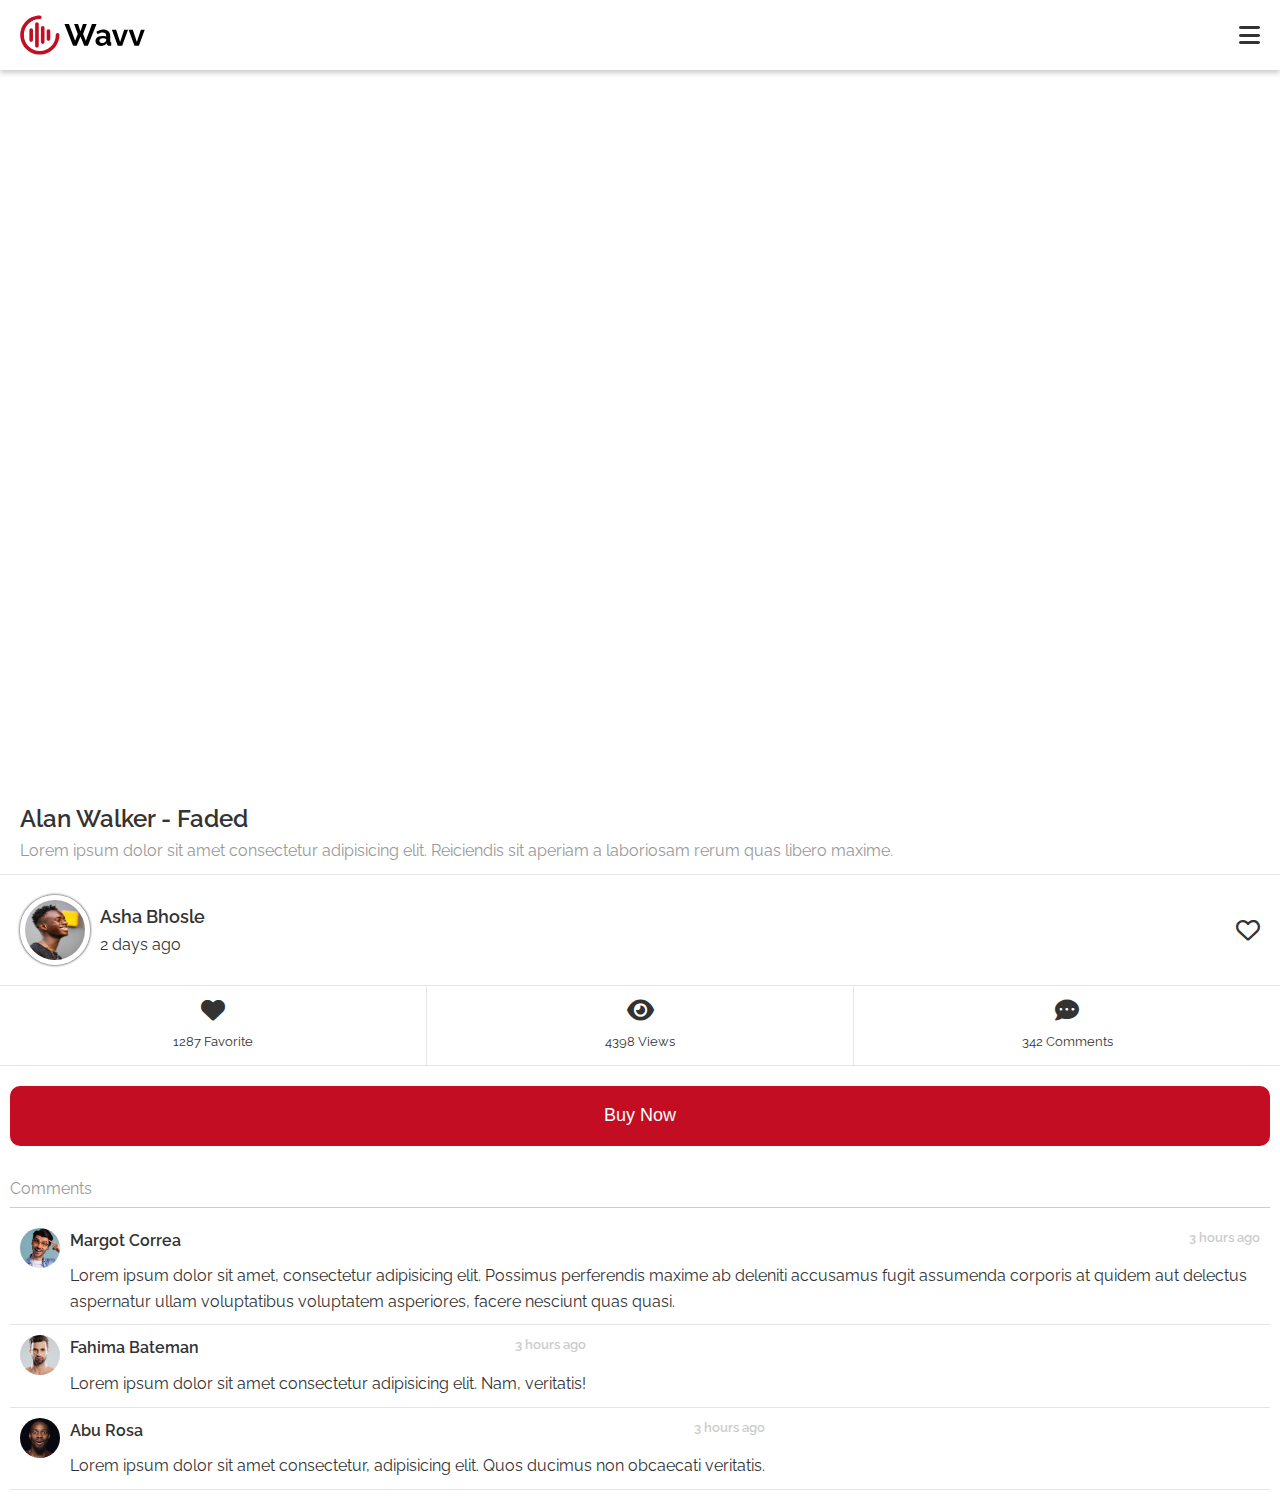
==== content.html @ 9b3d0d67 "add content page" ====
<!DOCTYPE html>
<html lang="en">
<head>
  <meta charset="UTF-8">
  <meta http-equiv="X-UA-Compatible" content="IE=edge">
  <meta name="viewport" content="width=device-width, initial-scale=1.0">
  <link rel="preconnect" href="https://fonts.googleapis.com">
  <link rel="preconnect" href="https://fonts.gstatic.com" crossorigin>
  <link href="https://fonts.googleapis.com/css2?family=Raleway:wght@400;700;900&display=swap" rel="stylesheet">
  <link rel="stylesheet" href="https://cdnjs.cloudflare.com/ajax/libs/font-awesome/6.1.1/css/all.min.css">
  <link rel="stylesheet" href="css/style.css">
  <link rel="icon" type="image/x-icon" href="favicon.svg">
  <title>Wavv - Demo Page</title>
</head>
<body>
  
  <header>
    <img src="img/logo.svg" alt="">
    <i class="fa-solid fa-bars"></i>
  </header>

  <div class="content-video">
    <iframe src="https://www.youtube.com/embed/CpJNJ5SI6Gs" title="YouTube video player" frameborder="0" allow="accelerometer; autoplay; clipboard-write; encrypted-media; gyroscope; picture-in-picture" allowfullscreen></iframe>
  </div>

  <main class="content">
    
    <div class="con-title">
      <h2>Alan Walker - Faded</h2>
      <p>Lorem ipsum dolor sit amet consectetur adipisicing elit. Reiciendis sit aperiam a laboriosam rerum quas libero maxime.</p>
    </div>

    <div class="con-user">
      <img src="img/head3.jpg" alt="">
      <div>
        <h3>Asha Bhosle</h3>
        <span>2 days ago</span>
      </div>
      <i class="fa-regular fa-heart"></i>
    </div>

    <ul class="con-btns">
      <li><a href="javascript:;">
        <i class="fa-solid fa-heart"></i>
        <b>1287 Favorite</b>
      </a>
    </li>
      <li><a href="javascript:;">
        <i class="fa-solid fa-eye"></i>
        <b>4398 Views</b>
      </a>
    </li>
      <li><a href="javascript:;">
        <i class="fa-solid fa-comment-dots"></i>
        <b>342 Comments</b>
      </a>
    </li>
    </ul>

    <button class="con-buy">Buy Now</button>

    <div class="comments"><!--comments-->

      <h2 class="block-title">Comments</h2>

      <!-- item block -->
      <div class="com-item">
        <img src="img/head1.jpg" alt="">
        <div>
          <h3>Margot Correa<span>3 hours ago</span></h3>
          <p>Lorem ipsum dolor sit amet, consectetur adipisicing elit. Possimus perferendis maxime ab deleniti accusamus fugit assumenda corporis at quidem aut delectus aspernatur ullam voluptatibus voluptatem asperiores, facere nesciunt quas quasi.</p>
        </div>
      </div>

      <div class="com-item">
        <img src="img/head2.jpg" alt="">
        <div>
          <h3>Fahima Bateman<span>3 hours ago</span></h3>
          <p>Lorem ipsum dolor sit amet consectetur adipisicing elit. Nam, veritatis!</p>
        </div>
      </div>

      <div class="com-item">
        <img src="img/head4.jpg" alt="">
        <div>
          <h3>Abu Rosa<span>3 hours ago</span></h3>
          <p>Lorem ipsum dolor sit amet consectetur, adipisicing elit. Quos ducimus non obcaecati veritatis.</p>
        </div>
      </div>


    </div><!--comments end-->

  </main>

</body>
</html>
---- css/style.css ----
@import url('reset.css');

body{
  font-family: 'Raleway', sans-serif;
  font-size: 16px;
  color: #333;
  line-height: 1.6;
}

*{
  box-sizing: border-box;
}

:root{
  --pri-color: #c30d22;
}

.block-title{
  color: #999;
  border-bottom: 1px solid #ccc;
  padding-bottom: 5px;
  margin-bottom: 10px;
}

.add-new{
  position: fixed;
  display: flex;
  align-items: center;
  justify-content: center;
  text-decoration: none;
  width: 60px;
  height: 60px;
  right: 30px;
  bottom: 50px;
  line-height: 1;
  font-size: 32px;
  z-index: 100;
  background-color: var(--pri-color);
  color: white;
  border-radius: 50%;
}

/* ------------------- Header ------------------- */
header{
  width: 100%;
  height: 70px;
  background-color: #fff;
  position: fixed;
  left: 0;
  top: 0;
  display: flex;
  justify-content: space-between;
  align-items: center;
  padding: 0 20px;
  box-shadow: 0 3px 5px rgba(0,0,0,.2);
  z-index: 9999;
}

header img{
  height: 40px;
}

header i{
  font-size: 24px;
}

/* ------------------- Main ------------------- */
main{
  padding: 10px;
  margin-top: 70px;
}

.event-ad{
  display: flex;
  flex-direction: column;
  justify-content: flex-end;
  height: 250px;
  position: relative;
  color: white;
  background-image: linear-gradient(rgba(0,0,0,.7), transparent), url(../img/event.jpg);
  background-size: cover;
  text-decoration: none;
  padding: 20px;
  margin-bottom: 20px;
}

.event-ad i{
  position: absolute;
  right: 20px;
  top: 20px;
  color: white;
  font-size: 24px;
  text-shadow: 0 0 3px black;
  opacity: .5;
}

.event-ad h3{
  font-size: 24px;
  font-weight: 600;
  text-shadow: 0 0 3px black;
}

.event-ad p{
  font-size: 13px;
}

/* ------------------- Top Albums ------------------- */
.top-albums{
  margin-bottom: 20px;
}

.top-albums ul{
  display: flex;
  flex-wrap: wrap;
  justify-content: space-between;
}

.top-albums li{
  flex-basis: calc(50% - 5px);
  margin-bottom: 10px;
}

.top-albums a{
  text-decoration: none;
  color: #333;
  display: flex;
  border: 1px solid #e5e5e5;
  padding: 5px;
  align-items: center;
  font-size: 13px;
}

.top-albums img{
  width: 20px;
  border-radius: 50%;
  margin-right: 10px;
}

.top-albums a:hover{
  background-color: var(--pri-color);
  color: white;
  border-color: var(--pri-color);
}

/* ------------------- List Items ------------------- */
.item{
  border: 1px solid #e5e5e5;
  border-radius: 10px;
  overflow: hidden;
  margin-bottom: 20px;
}

.item a{
  display: block;
  text-decoration: none;
  color: #333;
}

.item-cover{
  position: relative;
}

.item-cover i{
  position: absolute;
  font-size: 62px;
  color: var(--pri-color);
  left: 50%;
  top: 50%;
  transform: translate(-50%, -50%);
  text-shadow: 0 0 3px rgba(0,0,0,.5);
}

.item-cover img{
  display: block;
  width: 100%;
}

.item h2{
  margin: 10px;
  padding-bottom: 10px;
  font-size: 24px;
  font-weight: 600;
  border-bottom: 1px solid #e5e5e5;
}

.item-user{
  padding: 10px;
  display: flex;
  align-items: center;
}

.item-user img{
  width: 30px;
  border-radius: 50%;
  margin-right: 10px;
}

.item-user h3{
  font-weight: 600;
}

.item-user span{
  margin-left: auto;
  color: #ccc;
  font-size: 13px;
}

.item-des{
  padding: 10px;
}

.item-des p{
  color: #999;
}

/* ============================== Content Page =================================== */
.content{
  margin-top: 0;
  padding: 0;
}

.content-video{
  width: 100%;
  aspect-ratio: 16 / 9;
  margin-top: 70px;
}

.content-video iframe{
  display: block;
  width: 100%;
  height: 100%;
}

/* title */
.con-title{
  border-bottom: 1px solid #e5e5e5;
  padding: 10px 20px;
}

.con-title h2{
  font-size: 24px;
  font-weight: 600;
}

.con-title p{
  color: #999;
}

/* user */
.con-user{
  padding: 20px;
  display: flex;
  align-items: center;
  border-bottom: 1px solid #e5e5e5;
}

.con-user img{
  width: 60px;
  height: 60px;
  border-radius: 50%;
  margin-right: 10px;
  border: 5px solid white;
  box-shadow: 0 0 3px black;
  box-sizing: content-box;
}

.con-user h3{
  font-size: 18px;
  font-weight: 600;
}

.con-user span{
  line-height: 1;
}

.con-user i{
  margin-left: auto;
  font-size: 24px;
}

/* btn list */
.con-btns{
  display: flex;
  border-bottom: 1px solid #e5e5e5;
  height: 80px;
  margin-bottom: 20px;
}

.con-btns li{
  flex-basis: 0;
  flex-grow: 1;
  display: flex;
}

.con-btns li:not(:last-child){
  border-right: 1px solid #e5e5e5;
}

.con-btns a{
  flex-grow: 1;
  color: #333;
  text-decoration: none;
  display: flex;
  flex-direction: column;
  align-items: center;
  justify-content: center;
}

.con-btns i{
  font-size: 24px;
  margin-bottom: 10px;
}

.con-btns b{
  font-size: 13px;
}

/* buy button */
.con-buy{
  background-color: var(--pri-color);
  border: 0;
  color: white;
  font-size: 18px;
  border-radius: 10px;
  display: block;
  width: calc(100% - 20px);
  height: 60px;
  margin: 0 auto 20px;
}

/* Comments */
.comments{
  padding: 10px;
}

.com-item{
  display: flex;
  align-items: flex-start;
  border-bottom: 1px solid #e5e5e5;
  padding: 10px;
}

.com-item img{
  width: 40px;
  border-radius: 50%;
  margin-right: 10px;
}

.com-item div{}

.com-item h3{
  font-weight: 600;
  margin-bottom: 10px;
}

.com-item span{
  color: #ccc;
  font-size: 13px;
  float: right;
}

.com-item p{}
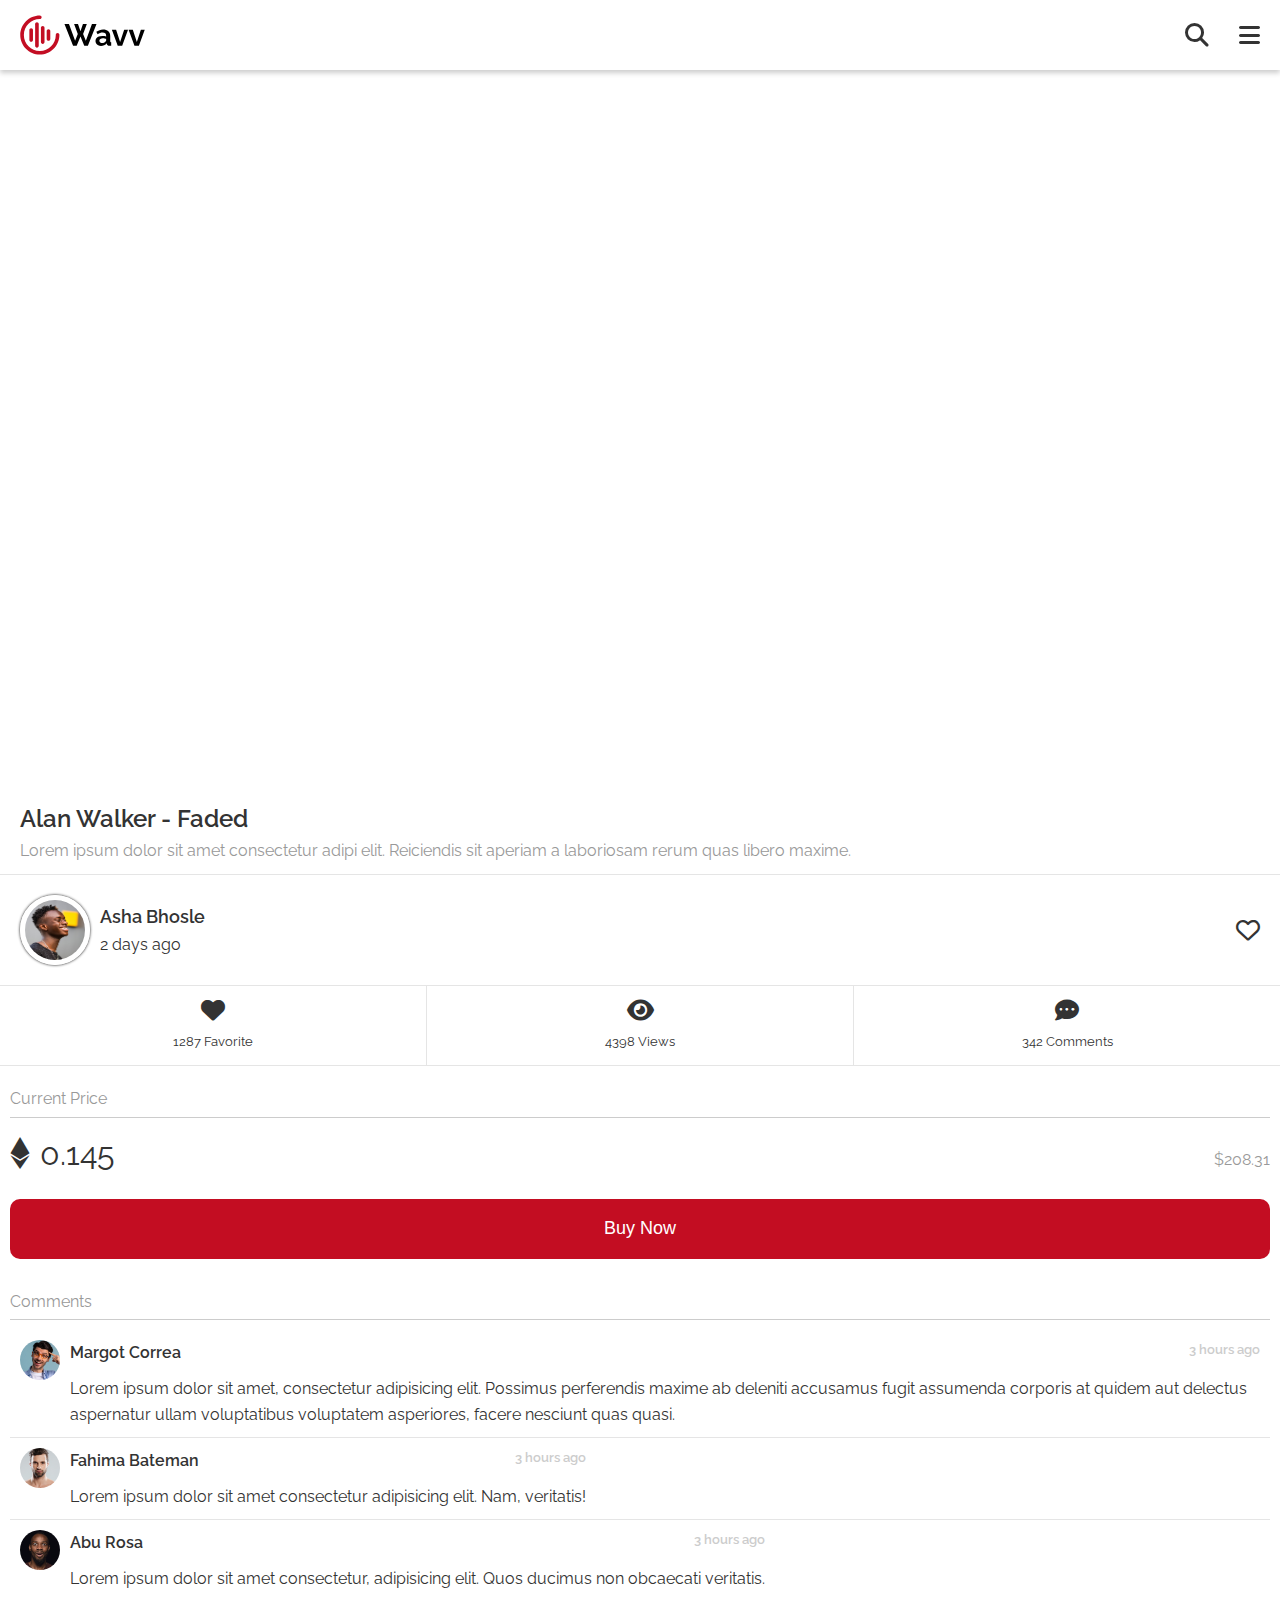
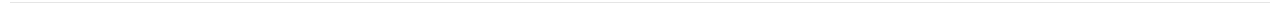
==== commit ca31fb52: "content page adj." ====
--- a/content.html
+++ b/content.html
@@ -15,7 +15,8 @@
 <body>
   
   <header>
-    <img src="img/logo.svg" alt="">
+    <a href="index.html"><img src="img/logo.svg" alt=""></a>
+    <i class="fa-solid fa-magnifying-glass"></i>
     <i class="fa-solid fa-bars"></i>
   </header>
 
@@ -27,7 +28,7 @@
     
     <div class="con-title">
       <h2>Alan Walker - Faded</h2>
-      <p>Lorem ipsum dolor sit amet consectetur adipisicing elit. Reiciendis sit aperiam a laboriosam rerum quas libero maxime.</p>
+      <p>Lorem ipsum dolor sit amet consectetur adipi elit. Reiciendis sit aperiam a laboriosam rerum quas libero maxime.</p>
     </div>
 
     <div class="con-user">
@@ -56,6 +57,13 @@
       </a>
     </li>
     </ul>
+
+    <div class="con-price">
+      <h2 class="block-title">Current Price</h2>
+      <i class="fa-brands fa-ethereum"></i>
+      <p>0.145</p>
+      <span>$208.31</span>
+    </div>
 
     <button class="con-buy">Buy Now</button>
 
--- a/css/style.css
+++ b/css/style.css
@@ -49,7 +49,6 @@
   left: 0;
   top: 0;
   display: flex;
-  justify-content: space-between;
   align-items: center;
   padding: 0 20px;
   box-shadow: 0 3px 5px rgba(0,0,0,.2);
@@ -57,11 +56,17 @@
 }
 
 header img{
+  display: block;
   height: 40px;
 }
 
 header i{
   font-size: 24px;
+}
+
+header i:first-of-type{
+  margin-left: auto;
+  margin-right: 30px;
 }
 
 /* ------------------- Main ------------------- */
@@ -148,6 +153,7 @@
   border-radius: 10px;
   overflow: hidden;
   margin-bottom: 20px;
+  background-color: #fff;
 }
 
 .item a{
@@ -315,6 +321,34 @@
   font-size: 13px;
 }
 
+/* Current Price */
+.con-price{
+  padding: 0 10px;
+  display: flex;
+  flex-wrap: wrap;
+  align-items: baseline;
+  margin-bottom: 20px;
+}
+
+.con-price h2{
+  flex-basis: 100%;
+}
+
+.con-price i{
+  font-size: 32px;
+  margin-right: 10px;
+}
+
+.con-price p{
+  font-size: 32px;
+  margin-right: 10px;
+}
+
+.con-price span{
+  color: #999;
+  margin-left: auto;
+}
+
 /* buy button */
 .con-buy{
   background-color: var(--pri-color);
